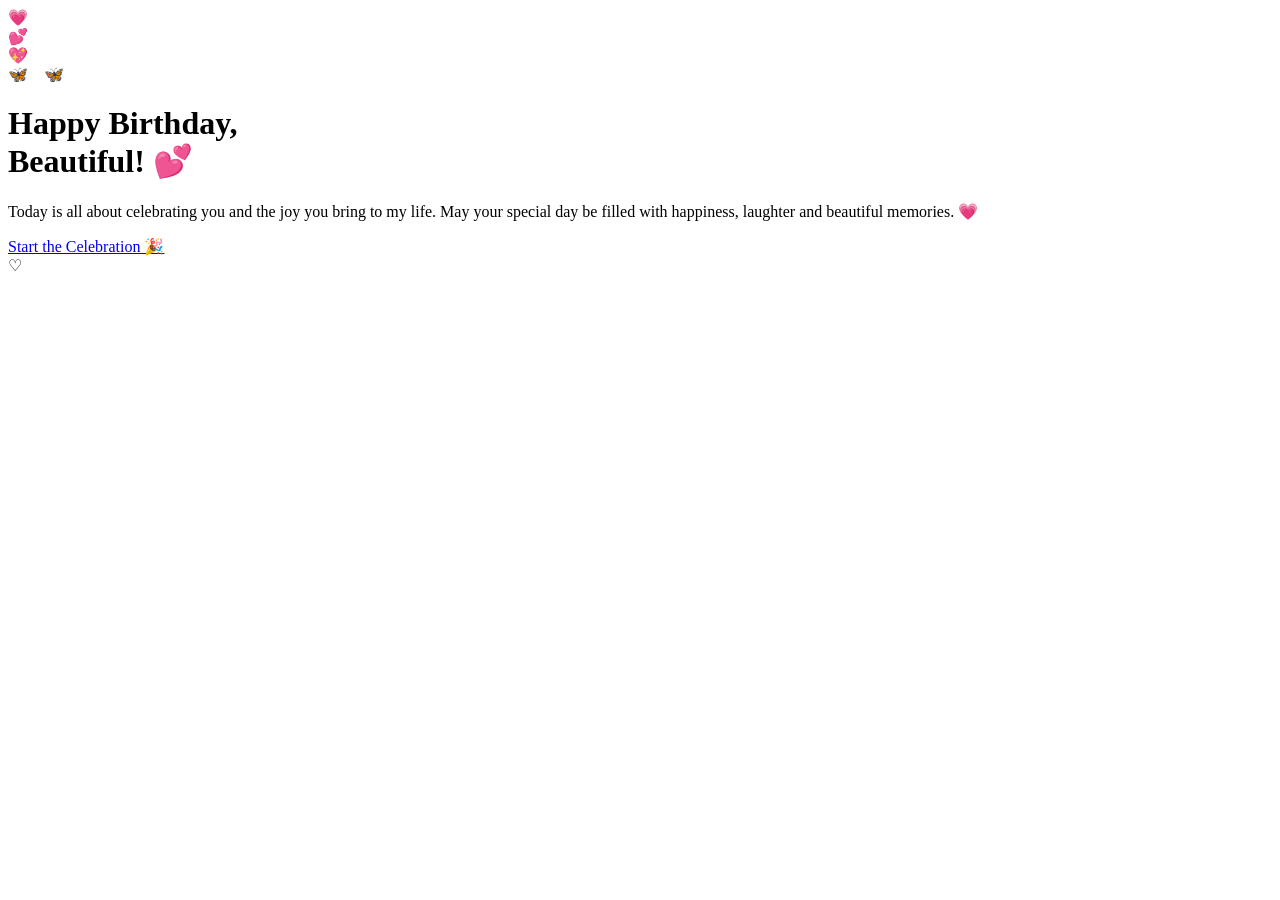
==== 3Onemore.html @ c5a6871d "Add files via upload" ====
<!DOCTYPE html>
<html lang="en">
<head>
  <meta charset="UTF-8">
  <meta name="viewport" content="width=device-width, initial-scale=1.0">
  <link rel="stylesheet" href="css/index.css">
  <script src="js/index.js"></script>

  <html lang="en">

    <meta charset="UTF-8">
    <meta name="viewport" content="width=device-width, initial-scale=1.0">

    <title>Happy Birthday 💗</title>

    <link rel="stylesheet" href="style.css">
    <style>
/* Paper plane */
.paper-plane {
    position: fixed;
    left: -100px;
    top: 55%;
    font-size: 55px;
    z-index: 9999;
    opacity: 0;
    pointer-events: none;
    transform: rotate(-10deg);
}

/* Plane flying animation */
.paper-plane.fly {
    opacity: 1;
    animation: flyPlane 1.8s ease-in forwards;
}

@keyframes flyPlane {
    0% {
        left: -100px;
        top: 55%;
        transform: rotate(-10deg) scale(1);
    }

    50% {
        left: 45%;
        top: 35%;
        transform: rotate(-5deg) scale(1.1);
    }

    100% {
        left: 110%;
        top: 10%;
        transform: rotate(15deg) scale(0.8);
    }
}

/* Screen transition */
.page-transition {
    position: fixed;
    inset: 0;
    background: #ffd6e7;
    z-index: 9998;
    opacity: 0;
    pointer-events: none;
    transition: opacity 0.6s ease;
}

.page-transition.show {
    opacity: 1;
}
    </style>
</>

<body class="home">
  <div class="fairy-lights">

    <span class="bulb"></span>
    <span class="bulb"></span>
    <span class="bulb"></span>
    <span class="bulb"></span>
    <span class="bulb"></span>
    <span class="bulb"></span>
    <span class="bulb"></span>
    <span class="bulb"></span>

  </div>

    <div class="floating-heart heart1">💗</div>
    <div class="floating-heart heart2">💕</div>
    <div class="floating-heart heart3">💖</div>

    <div class="container">

        <div class="butterflies">
            🦋 &nbsp;&nbsp; 🦋
        </div>

        <h1>
            Happy Birthday,<br>
            Beautiful! 💕
        </h1>

        <p class="intro">
            Today is all about celebrating you and the joy
            you bring to my life. May your special day be
            filled with happiness, laughter and beautiful
            memories. 💗
        </p>

        <!-- IMPORTANT -->
        <!-- Ye button second webpage open karega -->

        <a href="Surprise1.html" class="celebrate-btn" id="celebrateBtn">
            Start the Celebration 🎉
        </a>

        <div class="scroll">
            ♡
        </div>

    </div>
  <div class="page-transition"></div>

<div class="paper-plane" id="paperPlane">
    ✈️
</div>
  <script>
document.getElementById("celebrateBtn").addEventListener("click", function(event) {

    event.preventDefault();

    const plane = document.getElementById("paperPlane");
    const transition = document.querySelector(".page-transition");

    // Plane fly
    plane.classList.add("fly");

    // Background transition
    setTimeout(function() {
        transition.classList.add("show");
    }, 900);

    // Open second webpage
    setTimeout(function() {
        window.location.href = "Surprise1.html";
    }, 1800);

});
  </script>
  </html>
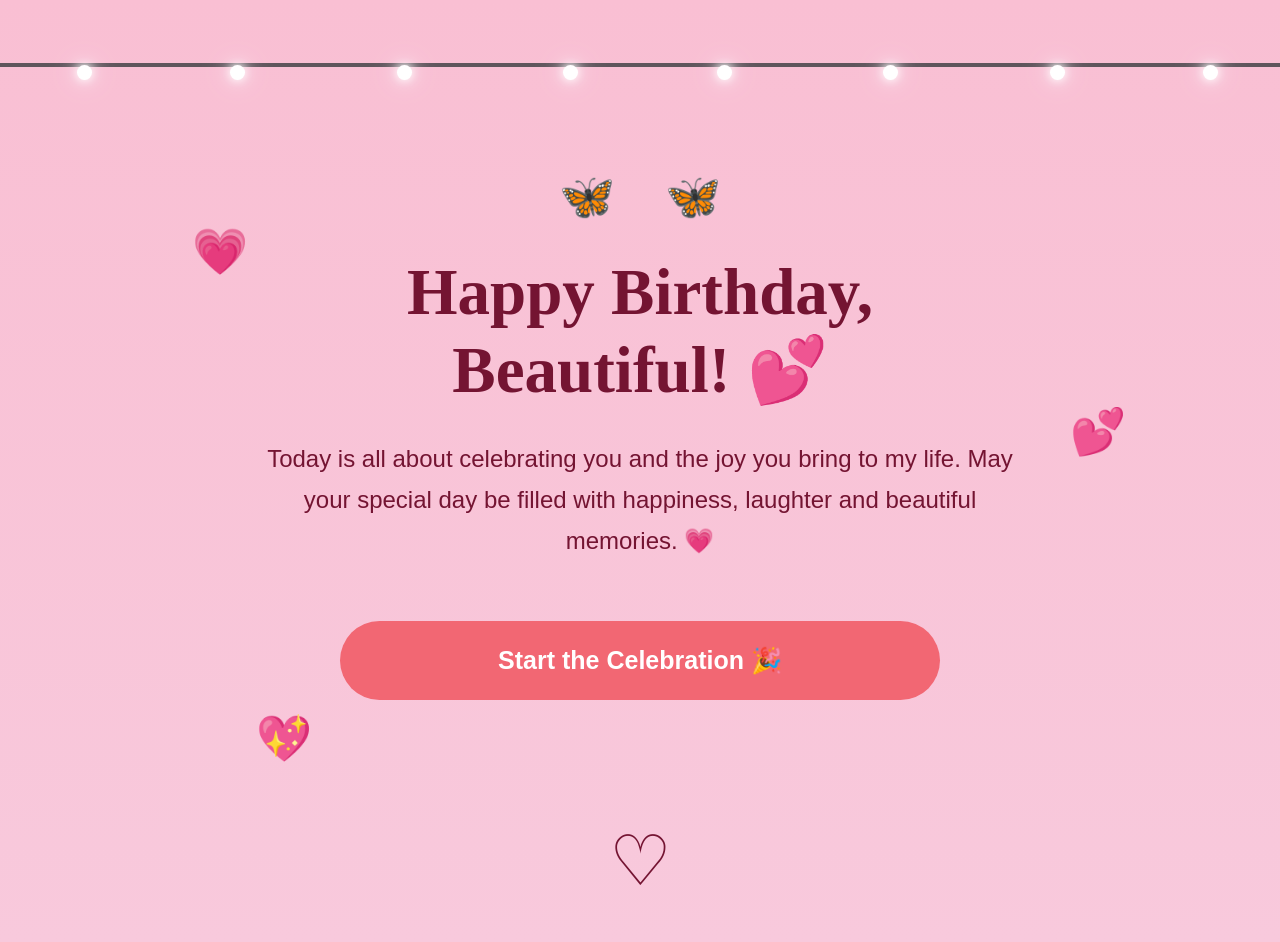
==== commit 94dbb4c2: "Update 3Onemore.html" ====
--- a/3Onemore.html
+++ b/3Onemore.html
@@ -3,8 +3,8 @@
 <head>
   <meta charset="UTF-8">
   <meta name="viewport" content="width=device-width, initial-scale=1.0">
-  <link rel="stylesheet" href="css/index.css">
-  <script src="js/index.js"></script>
+  <link rel="stylesheet" href="index.css">
+  <script src="index.js"></script>
 
   <html lang="en">
 
@@ -146,4 +146,4 @@
 
 });
   </script>
-  </html>+  </html>
--- a/index.css
+++ b/index.css
@@ -0,0 +1,1456 @@
+* {
+    box-sizing: border-box;
+}
+
+body {
+    margin: 0;
+    font-family: Arial, sans-serif;
+    color: #741432;
+}
+
+/* =========================
+   COMMON
+========================= */
+
+.container {
+    width: 100%;
+    max-width: 900px;
+    margin: auto;
+    padding: 40px 25px;
+}
+
+
+/* =========================
+   FIRST PAGE
+========================= */
+
+.home {
+    min-height: 100vh;
+
+    background: linear-gradient(
+        #f9bfd3,
+        #f8c9dc
+    );
+
+    text-align: center;
+    overflow-x: hidden;
+}
+
+.butterflies {
+    font-size: 45px;
+    margin-top: 130px;
+}
+
+.home h1 {
+    font-family: cursive;
+    font-size: 65px;
+    line-height: 1.2;
+    margin: 30px 0;
+}
+
+.intro {
+    font-size: 24px;
+    line-height: 1.7;
+    max-width: 750px;
+    margin: 30px auto;
+}
+
+.celebrate-btn {
+    display: block;
+
+    width: 80%;
+    max-width: 600px;
+
+    margin: 60px auto;
+
+    padding: 25px;
+
+    background: #f26773;
+
+    color: white;
+
+    text-decoration: none;
+
+    border-radius: 50px;
+
+    font-size: 25px;
+    font-weight: bold;
+
+    transition: 0.3s;
+}
+
+.celebrate-btn:hover {
+    transform: scale(1.05);
+}
+
+.scroll {
+    font-size: 70px;
+    margin-top: 120px;
+}
+
+
+/* Floating hearts */
+
+.floating-heart {
+    position: fixed;
+    font-size: 45px;
+    animation: float 3s infinite ease-in-out;
+}
+
+.heart1 {
+    top: 25%;
+    left: 15%;
+}
+
+.heart2 {
+    top: 45%;
+    right: 12%;
+}
+
+.heart3 {
+    bottom: 15%;
+    left: 20%;
+}
+
+@keyframes float {
+
+    0% {
+        transform: translateY(0);
+    }
+
+    50% {
+        transform: translateY(-20px);
+    }
+
+    100% {
+        transform: translateY(0);
+    }
+
+}
+
+
+/* =========================
+   SECOND PAGE
+========================= */
+
+.surprise {
+    min-height: 100vh;
+
+    background: linear-gradient(
+        #ffd3e1,
+        #f8c5d8
+    );
+
+    text-align: center;
+}
+
+.surprise-title {
+    font-family: cursive;
+
+    font-size: 65px;
+
+    line-height: 1.2;
+
+    margin-top: 50px;
+}
+
+.subtitle {
+    font-size: 25px;
+
+    line-height: 1.5;
+
+    margin: 30px auto 60px;
+
+    max-width: 750px;
+}
+
+
+/* =========================
+   NOTE CARD
+========================= */
+
+.note-card {
+
+    background: rgba(255,255,255,0.8);
+
+    padding: 50px;
+
+    border-radius: 35px;
+
+    max-width: 800px;
+
+    margin: auto;
+
+    box-shadow: 0 15px 40px
+                rgba(100, 20, 50, 0.12);
+}
+
+.note-card h2 {
+
+    font-family: cursive;
+
+    font-size: 45px;
+
+    margin-top: 0;
+}
+
+.note-card p {
+
+    font-size: 22px;
+
+    line-height: 1.8;
+
+    text-align: left;
+
+    margin: 35px 0;
+}
+
+
+/* =========================
+   MEMORY
+========================= */
+
+.memory-title {
+
+    font-family: cursive;
+
+    font-size: 45px;
+
+    margin: 80px 0 40px;
+}
+
+
+/* Memory cards */
+
+.memory-container {
+
+    display: grid;
+
+    grid-template-columns:
+        repeat(2, 1fr);
+
+    gap: 30px;
+
+    max-width: 800px;
+
+    margin: auto;
+}
+
+
+.memory-card {
+
+    background: white;
+
+    border-radius: 25px;
+
+    overflow: hidden;
+
+    box-shadow:
+        0 10px 30px
+        rgba(100, 20, 50, 0.15);
+
+    transition: 0.3s;
+}
+
+.memory-card:hover {
+
+    transform:
+        translateY(-10px)
+        rotate(1deg);
+}
+
+
+.memory-card img {
+
+    width: 100%;
+
+    height: 280px;
+
+    object-fit: cover;
+
+    display: block;
+}
+
+
+.memory-text {
+
+    padding: 20px;
+}
+
+.memory-text h3 {
+
+    font-family: cursive;
+
+    font-size: 27px;
+
+    margin: 5px 0 10px;
+}
+
+.memory-text p {
+
+    font-size: 17px;
+
+    line-height: 1.5;
+
+    margin: 0;
+}
+
+
+/* Back button */
+
+.back-btn {
+
+    display: inline-block;
+
+    margin: 60px 0;
+
+    padding: 15px 35px;
+
+    background: #f26773;
+
+    color: white;
+
+    text-decoration: none;
+
+    border-radius: 30px;
+
+    font-size: 18px;
+}
+
+.open-btn{
+  display: inline-block;
+
+    margin: 60px 0;
+
+    padding: 15px 35px;
+
+    background: #f26773;
+
+    color: white;
+
+    text-decoration: none;
+
+    border-radius: 30px;
+
+    font-size: 18px;
+  
+}
+
+/* =========================
+   MOBILE
+========================= */
+
+@media (max-width: 600px) {
+
+    .home h1,
+    .surprise-title {
+        font-size: 45px;
+    }
+
+    .intro,
+    .subtitle {
+        font-size: 19px;
+    }
+
+    .celebrate-btn {
+        width: 90%;
+        font-size: 20px;
+    }
+
+    .note-card {
+        padding: 30px 22px;
+    }
+
+    .note-card h2 {
+        font-size: 35px;
+    }
+
+    .note-card p {
+        font-size: 18px;
+    }
+
+    .memory-container {
+        grid-template-columns: 1fr;
+    }
+
+    .memory-card img {
+        height: 300px;
+    }
+
+}
+
+/* =================================
+   HEART PAGE
+================================= */
+
+.heart-page {
+
+    margin: 0;
+
+    min-height: 100vh;
+
+    overflow: hidden;
+
+    background:
+        radial-gradient(
+            circle at center,
+            #ffe6ef,
+            #f8bfd3
+        );
+
+    color: #741432;
+
+    font-family: Arial, sans-serif;
+}
+
+
+.heart-scene {
+
+    min-height: 100vh;
+
+    position: relative;
+
+    display: flex;
+
+    justify-content: center;
+
+    align-items: center;
+
+    flex-direction: column;
+
+}
+
+
+/* =================================
+   MAIN HEART
+================================= */
+
+.main-heart {
+
+    font-size: 120px;
+
+    position: absolute;
+
+    top: 35%;
+
+    left: 50%;
+
+    transform: translate(-50%, -50%);
+
+    filter:
+        drop-shadow(
+            0 10px 20px
+            rgba(120, 20, 60, 0.25)
+        );
+
+    animation: heartBeat 1.5s infinite;
+
+    z-index: 5;
+
+}
+
+
+@keyframes heartBeat {
+
+    0%, 100% {
+        transform:
+            translate(-50%, -50%)
+            scale(1);
+    }
+
+    50% {
+        transform:
+            translate(-50%, -50%)
+            scale(1.15);
+    }
+
+}
+
+
+/* =================================
+   ARROW
+================================= */
+
+.heart-arrow {
+
+    position: absolute;
+
+    top: 65%;
+
+    left: 50%;
+
+    transform: translateX(-50%);
+
+    width: 75px;
+
+    height: 75px;
+
+    border: none;
+
+    border-radius: 50%;
+
+    background: #f26773;
+
+    color: white;
+
+    font-size: 40px;
+
+    cursor: pointer;
+
+    box-shadow:
+        0 10px 25px
+        rgba(100, 20, 50, 0.25);
+
+    transition: 0.3s;
+
+    z-index: 10;
+
+}
+
+
+.heart-arrow:hover {
+
+    transform:
+        translateX(-50%)
+        scale(1.1);
+
+}
+
+
+/* Arrow flying */
+
+.heart-arrow.shoot {
+
+    animation:
+        arrowToHeart 1.2s
+        ease-in-out forwards;
+
+}
+
+
+@keyframes arrowToHeart {
+
+    0% {
+
+        top: 65%;
+
+        transform:
+            translateX(-50%)
+            rotate(0deg);
+
+    }
+
+    70% {
+
+        top: 40%;
+
+        transform:
+            translateX(-50%)
+            rotate(-10deg);
+
+    }
+
+    100% {
+
+        top: 34%;
+
+        transform:
+            translateX(-50%)
+            rotate(-10deg);
+
+        opacity: 0;
+
+    }
+
+}
+
+
+/* =================================
+   MESSAGE
+================================= */
+
+.click-message {
+
+    position: absolute;
+
+    top: 75%;
+
+    font-size: 18px;
+
+    opacity: 0.8;
+
+}
+
+
+/* =================================
+   TREE
+================================= */
+
+.tree-container {
+
+    position: absolute;
+
+    inset: 0;
+
+    display: flex;
+
+    flex-direction: column;
+
+    align-items: center;
+
+    justify-content: center;
+
+    opacity: 0;
+
+    pointer-events: none;
+
+}
+
+
+.tree-container.show {
+
+    opacity: 1;
+
+    pointer-events: auto;
+
+    animation:
+        treeAppear 1.5s ease forwards;
+
+}
+
+
+@keyframes treeAppear {
+
+    from {
+
+        opacity: 0;
+
+        transform:
+            scale(0.7)
+            translateY(40px);
+
+    }
+
+    to {
+
+        opacity: 1;
+
+        transform:
+            scale(1)
+            translateY(0);
+
+    }
+
+}
+
+
+/* =================================
+   TREE TRUNK
+================================= */
+
+.tree {
+
+    width: 360px;
+
+    height: 430px;
+
+    position: relative;
+
+}
+
+
+.trunk {
+
+    position: absolute;
+
+    bottom: 0;
+
+    left: 50%;
+
+    width: 45px;
+
+    height: 260px;
+
+    transform:
+        translateX(-50%);
+
+    background:
+        linear-gradient(
+            90deg,
+            #613a2a,
+            #8b563c,
+            #613a2a
+        );
+
+    border-radius:
+        20px 20px 10px 10px;
+
+    transform-origin: bottom;
+
+    animation:
+        growTree 1.5s ease forwards;
+
+}
+
+
+@keyframes growTree {
+
+    from {
+
+        height: 0;
+
+    }
+
+    to {
+
+        height: 260px;
+
+    }
+
+}
+
+
+/* =================================
+   BRANCHES
+================================= */
+
+.branch {
+
+    position: absolute;
+
+    height: 18px;
+
+    background: #704331;
+
+    border-radius: 20px;
+
+    transform-origin: left center;
+
+    opacity: 0;
+
+}
+
+
+.branch1 {
+
+    width: 150px;
+
+    left: 50%;
+
+    top: 40%;
+
+    transform:
+        rotate(-35deg);
+
+    animation:
+        branchAppear 0.8s
+        1.5s forwards;
+
+}
+
+
+.branch2 {
+
+    width: 140px;
+
+    left: 48%;
+
+    top: 48%;
+
+    transform:
+        rotate(35deg);
+
+    animation:
+        branchAppear 0.8s
+        1.8s forwards;
+
+}
+
+
+.branch3 {
+
+    width: 120px;
+
+    left: 50%;
+
+    top: 30%;
+
+    transform:
+        rotate(-55deg);
+
+    animation:
+        branchAppear 0.8s
+        2.1s forwards;
+
+}
+
+
+.branch4 {
+
+    width: 110px;
+
+    left: 48%;
+
+    top: 35%;
+
+    transform:
+        rotate(55deg);
+
+    animation:
+        branchAppear 0.8s
+        2.4s forwards;
+
+}
+
+
+.branch5 {
+
+    width: 100px;
+
+    left: 50%;
+
+    top: 22%;
+
+    transform:
+        rotate(-5deg);
+
+    animation:
+        branchAppear 0.8s
+        2.7s forwards;
+
+}
+
+
+@keyframes branchAppear {
+
+    to {
+
+        opacity: 1;
+
+    }
+
+}
+
+/* HEART LEAVES */
+
+.tree-hearts {
+    position: absolute;
+    inset: 0;
+    z-index: 10;
+}
+
+.tree-hearts span {
+    position: absolute;
+    display: block;
+
+    font-size: 26px;
+
+    opacity: 0;
+
+    animation: heartGrow 0.8s ease forwards;
+}
+
+/* Positions */
+
+.tree-hearts span:nth-child(1)  { left: 5%;  top: 25%; animation-delay: 3s; }
+.tree-hearts span:nth-child(2)  { left: 15%; top: 15%; animation-delay: 3.1s; }
+.tree-hearts span:nth-child(3)  { left: 25%; top: 28%; animation-delay: 3.2s; }
+.tree-hearts span:nth-child(4)  { left: 35%; top: 12%; animation-delay: 3.3s; }
+.tree-hearts span:nth-child(5)  { left: 45%; top: 22%; animation-delay: 3.4s; }
+.tree-hearts span:nth-child(6)  { left: 55%; top: 10%; animation-delay: 3.5s; }
+.tree-hearts span:nth-child(7)  { left: 65%; top: 20%; animation-delay: 3.6s; }
+.tree-hearts span:nth-child(8)  { left: 75%; top: 15%; animation-delay: 3.7s; }
+.tree-hearts span:nth-child(9)  { left: 85%; top: 28%; animation-delay: 3.8s; }
+
+.tree-hearts span:nth-child(10) { left: 2%;  top: 40%; animation-delay: 3.9s; }
+.tree-hearts span:nth-child(11) { left: 12%; top: 45%; animation-delay: 4s; }
+.tree-hearts span:nth-child(12) { left: 22%; top: 38%; animation-delay: 4.1s; }
+.tree-hearts span:nth-child(13) { left: 32%; top: 48%; animation-delay: 4.2s; }
+.tree-hearts span:nth-child(14) { left: 42%; top: 35%; animation-delay: 4.3s; }
+.tree-hearts span:nth-child(15) { left: 52%; top: 45%; animation-delay: 4.4s; }
+.tree-hearts span:nth-child(16) { left: 62%; top: 38%; animation-delay: 4.5s; }
+.tree-hearts span:nth-child(17) { left: 72%; top: 48%; animation-delay: 4.6s; }
+.tree-hearts span:nth-child(18) { left: 82%; top: 40%; animation-delay: 4.7s; }
+
+.tree-hearts span:nth-child(19) { left: 8%;  top: 58%; animation-delay: 4.8s; }
+.tree-hearts span:nth-child(20) { left: 18%; top: 62%; animation-delay: 4.9s; }
+.tree-hearts span:nth-child(21) { left: 28%; top: 55%; animation-delay: 5s; }
+.tree-hearts span:nth-child(22) { left: 38%; top: 65%; animation-delay: 5.1s; }
+.tree-hearts span:nth-child(23) { left: 48%; top: 55%; animation-delay: 5.2s; }
+.tree-hearts span:nth-child(24) { left: 58%; top: 65%; animation-delay: 5.3s; }
+.tree-hearts span:nth-child(25) { left: 68%; top: 55%; animation-delay: 5.4s; }
+.tree-hearts span:nth-child(26) { left: 78%; top: 62%; animation-delay: 5.5s; }
+.tree-hearts span:nth-child(27) { left: 88%; top: 55%; animation-delay: 5.6s; }
+
+.tree-hearts span:nth-child(28) { left: 15%; top: 72%; animation-delay: 5.7s; }
+.tree-hearts span:nth-child(29) { left: 27%; top: 76%; animation-delay: 5.8s; }
+.tree-hearts span:nth-child(30) { left: 40%; top: 72%; animation-delay: 5.9s; }
+.tree-hearts span:nth-child(31) { left: 52%; top: 76%; animation-delay: 6s; }
+.tree-hearts span:nth-child(32) { left: 64%; top: 72%; animation-delay: 6.1s; }
+.tree-hearts span:nth-child(33) { left: 76%; top: 76%; animation-delay: 6.2s; }
+.tree-hearts span:nth-child(34) { left: 88%; top: 70%; animation-delay: 6.3s; }
+
+
+@keyframes heartGrow {
+
+    0% {
+        opacity: 0;
+        transform: scale(0);
+    }
+
+    70% {
+        opacity: 1;
+        transform: scale(1.3);
+    }
+
+    100% {
+        opacity: 1;
+        transform: scale(1);
+    }
+}
+
+
+/* =================================
+   FINAL TEXT
+================================= */
+
+.tree-container h1 {
+
+    font-family: cursive;
+
+    font-size: 38px;
+
+    margin: -20px 0 5px;
+
+}
+
+
+.tree-container p {
+
+    font-size: 18px;
+
+}
+
+
+/* MOBILE */
+
+@media (max-width: 600px) {
+
+    .main-heart {
+
+        font-size: 100px;
+
+    }
+
+    .tree {
+
+        transform: scale(0.8);
+
+    }
+
+    .tree-container h1 {
+
+        font-size: 28px;
+
+    }
+
+}
+/* =========================================
+   BETTER HEART TREE
+========================================= */
+
+.tree {
+    width: 380px;
+    height: 470px;
+    position: relative;
+}
+
+
+/* MAIN TRUNK */
+
+.trunk {
+    position: absolute;
+
+    bottom: 0;
+    left: 50%;
+
+    width: 65px;
+    height: 270px;
+
+    transform: translateX(-50%);
+
+    background:
+        linear-gradient(
+            90deg,
+            #4d2c20,
+            #79503a,
+            #9b6749,
+            #6a402d,
+            #44261c
+        );
+
+    border-radius:
+        45% 55% 12px 12px;
+
+    box-shadow:
+        inset 8px 0 8px rgba(0,0,0,0.15);
+
+    animation: trunkGrow 1.5s ease forwards;
+}
+
+
+/* ROOTS */
+
+.trunk::before,
+.trunk::after {
+    content: "";
+
+    position: absolute;
+
+    bottom: -8px;
+
+    width: 100px;
+    height: 35px;
+
+    background: #5b3526;
+
+    border-radius: 50%;
+}
+
+.trunk::before {
+    left: -55px;
+    transform: rotate(12deg);
+}
+
+.trunk::after {
+    right: -55px;
+    transform: rotate(-12deg);
+}
+
+
+@keyframes trunkGrow {
+
+    from {
+        height: 0;
+    }
+
+    to {
+        height: 270px;
+    }
+
+}
+
+
+/* =========================================
+   CURVED BRANCHES
+========================================= */
+
+.branch {
+    position: absolute;
+
+    background:
+        linear-gradient(
+            90deg,
+            #4d2c20,
+            #79503a,
+            #5a3426
+        );
+
+    border-radius: 100px;
+
+    transform-origin: bottom center;
+
+    opacity: 0;
+
+    box-shadow:
+        inset 3px 2px 4px rgba(0,0,0,0.15);
+}
+
+
+/* LEFT BIG BRANCH */
+
+.branch1 {
+
+    width: 35px;
+    height: 180px;
+
+    left: 45%;
+
+    bottom: 170px;
+
+    transform:
+        rotate(-48deg);
+
+    animation:
+        branchGrow 1s 1.4s forwards;
+}
+
+
+/* RIGHT BIG BRANCH */
+
+.branch2 {
+
+    width: 35px;
+    height: 145px;
+
+    left: 52%;
+
+    bottom: 170px;
+
+    transform:
+        rotate(48deg);
+
+    animation:
+        branchGrow 1s 1.7s forwards;
+}
+
+
+/* LEFT TOP BRANCH */
+
+.branch3 {
+
+    width: 27px;
+    height: 140px;
+
+    left: 44%;
+
+    bottom: 275px;
+
+    transform:
+        rotate(-35deg);
+
+    animation:
+        branchGrow 1s 2s forwards;
+}
+
+
+/* RIGHT TOP BRANCH */
+
+.branch4 {
+
+    width: 27px;
+    height: 140px;
+
+    left: 51%;
+
+    bottom: 280px;
+
+    transform:
+        rotate(38deg);
+
+    animation:
+        branchGrow 1s 2.3s forwards;
+}
+
+
+/* CENTER TOP */
+
+.branch5 {
+
+    width: 25px;
+    height: 125px;
+
+    left: 49%;
+
+    bottom: 305px;
+
+    transform:
+        rotate(4deg);
+
+    animation:
+        branchGrow 1s 2.6s forwards;
+}
+
+
+@keyframes branchGrow {
+
+    from {
+        opacity: 0;
+        transform:
+            scaleY(0)
+            rotate(0deg);
+    }
+
+    to {
+        opacity: 1;
+    }
+
+}
+
+
+/* =========================================
+   HEART LEAVES
+========================================= */
+
+.tree-hearts span {
+
+    position: absolute;
+
+    font-size: 28px;
+
+    opacity: 0;
+
+    filter:
+        drop-shadow(
+            0 3px 5px
+            rgba(100,20,50,0.18)
+        );
+
+    animation:
+        heartGrow 0.6s forwards;
+}
+
+
+/* Lots of hearts */
+
+.tree-hearts span:nth-child(1)  { left: 5%;  top: 25%; animation-delay: 2.8s; }
+.tree-hearts span:nth-child(2)  { left: 12%; top: 18%; animation-delay: 2.9s; }
+.tree-hearts span:nth-child(3)  { left: 20%; top: 30%; animation-delay: 3s; }
+.tree-hearts span:nth-child(4)  { left: 28%; top: 15%; animation-delay: 3.1s; }
+.tree-hearts span:nth-child(5)  { left: 35%; top: 23%; animation-delay: 3.2s; }
+.tree-hearts span:nth-child(6)  { left: 43%; top: 10%; animation-delay: 3.3s; }
+.tree-hearts span:nth-child(7)  { left: 51%; top: 18%; animation-delay: 3.4s; }
+.tree-hearts span:nth-child(8)  { left: 59%; top: 12%; animation-delay: 3.5s; }
+.tree-hearts span:nth-child(9)  { left: 68%; top: 22%; animation-delay: 3.6s; }
+.tree-hearts span:nth-child(10) { left: 76%; top: 16%; animation-delay: 3.7s; }
+.tree-hearts span:nth-child(11) { left: 84%; top: 27%; animation-delay: 3.8s; }
+
+.tree-hearts span:nth-child(12) { left: 2%;  top: 38%; animation-delay: 3.9s; }
+.tree-hearts span:nth-child(13) { left: 10%; top: 45%; animation-delay: 4s; }
+.tree-hearts span:nth-child(14) { left: 18%; top: 40%; animation-delay: 4.1s; }
+.tree-hearts span:nth-child(15) { left: 27%; top: 35%; animation-delay: 4.2s; }
+.tree-hearts span:nth-child(16) { left: 35%; top: 43%; animation-delay: 4.3s; }
+.tree-hearts span:nth-child(17) { left: 44%; top: 32%; animation-delay: 4.4s; }
+.tree-hearts span:nth-child(18) { left: 53%; top: 38%; animation-delay: 4.5s; }
+.tree-hearts span:nth-child(19) { left: 62%; top: 30%; animation-delay: 4.6s; }
+.tree-hearts span:nth-child(20) { left: 71%; top: 40%; animation-delay: 4.7s; }
+.tree-hearts span:nth-child(21) { left: 80%; top: 35%; animation-delay: 4.8s; }
+.tree-hearts span:nth-child(22) { left: 89%; top: 44%; animation-delay: 4.9s; }
+
+.tree-hearts span:nth-child(23) { left: 5%;  top: 55%; animation-delay: 5s; }
+.tree-hearts span:nth-child(24) { left: 15%; top: 52%; animation-delay: 5.1s; }
+.tree-hearts span:nth-child(25) { left: 25%; top: 58%; animation-delay: 5.2s; }
+.tree-hearts span:nth-child(26) { left: 35%; top: 53%; animation-delay: 5.3s; }
+.tree-hearts span:nth-child(27) { left: 45%; top: 48%; animation-delay: 5.4s; }
+.tree-hearts span:nth-child(28) { left: 55%; top: 55%; animation-delay: 5.5s; }
+.tree-hearts span:nth-child(29) { left: 65%; top: 50%; animation-delay: 5.6s; }
+.tree-hearts span:nth-child(30) { left: 75%; top: 57%; animation-delay: 5.7s; }
+.tree-hearts span:nth-child(31) { left: 85%; top: 53%; animation-delay: 5.8s; }
+
+.tree-hearts span:nth-child(32) { left: 12%; top: 67%; animation-delay: 5.9s; }
+.tree-hearts span:nth-child(33) { left: 24%; top: 70%; animation-delay: 6s; }
+.tree-hearts span:nth-child(34) { left: 37%; top: 65%; animation-delay: 6.1s; }
+.tree-hearts span:nth-child(35) { left: 50%; top: 69%; animation-delay: 6.2s; }
+.tree-hearts span:nth-child(36) { left: 63%; top: 66%; animation-delay: 6.3s; }
+.tree-hearts span:nth-child(37) { left: 76%; top: 70%; animation-delay: 6.4s; }
+.tree-hearts span:nth-child(38) { left: 87%; top: 65%; animation-delay: 6.5s; }
+
+
+@keyframes heartGrow {
+
+    from {
+        opacity: 0;
+        transform: scale(0) rotate(-20deg);
+    }
+
+    70% {
+        transform: scale(1.2) rotate(10deg);
+    }
+
+    to {
+        opacity: 1;
+        transform: scale(1) rotate(0deg);
+    }
+
+}
+/* =========================
+   FAIRY LIGHTS
+========================= */
+
+.fairy-lights {
+    position: absolute;
+    top: 45px;
+    left: 0;
+    width: 100%;
+    height: 45px;
+
+    display: flex;
+    justify-content: space-around;
+    align-items: center;
+}
+
+.wire {
+    position: absolute;
+    top: 18px;
+    left: 0;
+    width: 100%;
+    height: 3px;
+
+    background: #555;
+    opacity: 0.5;
+}
+
+.bulb {
+    width: 13px;
+    height: 13px;
+
+    background: #fff;
+    border-radius: 50%;
+
+    box-shadow:
+        0 0 8px #fff,
+        0 0 18px #ff8fc0,
+        0 0 30px #ff8fc0;
+
+    z-index: 2;
+
+    animation: blink 1.5s infinite alternate;
+}
+
+.bulb:nth-child(2) {
+    animation-delay: .2s;
+}
+
+.bulb:nth-child(3) {
+    animation-delay: .4s;
+}
+
+.bulb:nth-child(4) {
+    animation-delay: .6s;
+}
+
+.bulb:nth-child(5) {
+    animation-delay: .8s;
+}
+
+.bulb:nth-child(6) {
+    animation-delay: 1s;
+}
+
+.bulb:nth-child(7) {
+    animation-delay: .3s;
+}
+
+.bulb:nth-child(8) {
+    animation-delay: .7s;
+}
+
+@keyframes blink {
+
+    from {
+        opacity: .45;
+        transform: scale(.8);
+    }
+
+    to {
+        opacity: 1;
+        transform: scale(1.15);
+    }
+
+}
+
+/* Center content */
+
+.message-box {
+    text-align: center;
+    z-index: 5;
+
+    animation: appear 1.5s ease;
+}
+
+@keyframes appear {
+
+    from {
+        opacity: 0;
+        transform: translateY(30px);
+    }
+
+    to {
+        opacity: 1;
+        transform: translateY(0);
+    }
+
+}
+
+/* Almost there text */
+
+.title {
+    font-size: 25px;
+    font-weight: bold;
+
+    color: #8f3159;
+
+    margin-bottom: 25px;
+
+    text-shadow:
+        0 2px 10px rgba(255, 105, 160, .3);
+}
+
+.fairy-lights {
+    position: absolute;
+    top: 45px;
+    left: 0;
+    width: 100%;
+    height: 45px;
+    z-index: 100;
+    pointer-events: none;
+}
+
+.fairy-lights::before {
+    content: "";
+    position: absolute;
+    top: 18px;
+    left: 0;
+    width: 100%;
+    height: 4px;
+    background: #5f555c;
+}
+
+.bulb {
+    position: absolute;
+    top: 20px;
+    width: 15px;
+    height: 15px;
+    background: white;
+    border-radius: 50%;
+
+    box-shadow:
+        0 0 8px white,
+        0 0 18px white,
+        0 0 30px #ffd6eb;
+
+    animation: bulbGlow 1.5s infinite alternate;
+}
+
+.bulb:nth-child(1) { left: 6%; }
+.bulb:nth-child(2) { left: 18%; }
+.bulb:nth-child(3) { left: 31%; }
+.bulb:nth-child(4) { left: 44%; }
+.bulb:nth-child(5) { left: 56%; }
+.bulb:nth-child(6) { left: 69%; }
+.bulb:nth-child(7) { left: 82%; }
+.bulb:nth-child(8) { left: 94%; }
+
+@keyframes bulbGlow {
+    from {
+        opacity: 0.65;
+        transform: scale(0.9);
+    }
+
+    to {
+        opacity: 4;
+        transform: scale(1.15);
+    }
+}
+/* Text ko hearts ke upar rakhna */
+.tree h1 {
+    position: relative;
+    top: -120px;
+    z-index: 100;
+}
+
+.tree p {
+    position: relative;
+    top: -120px;
+    z-index: 100;
+}
